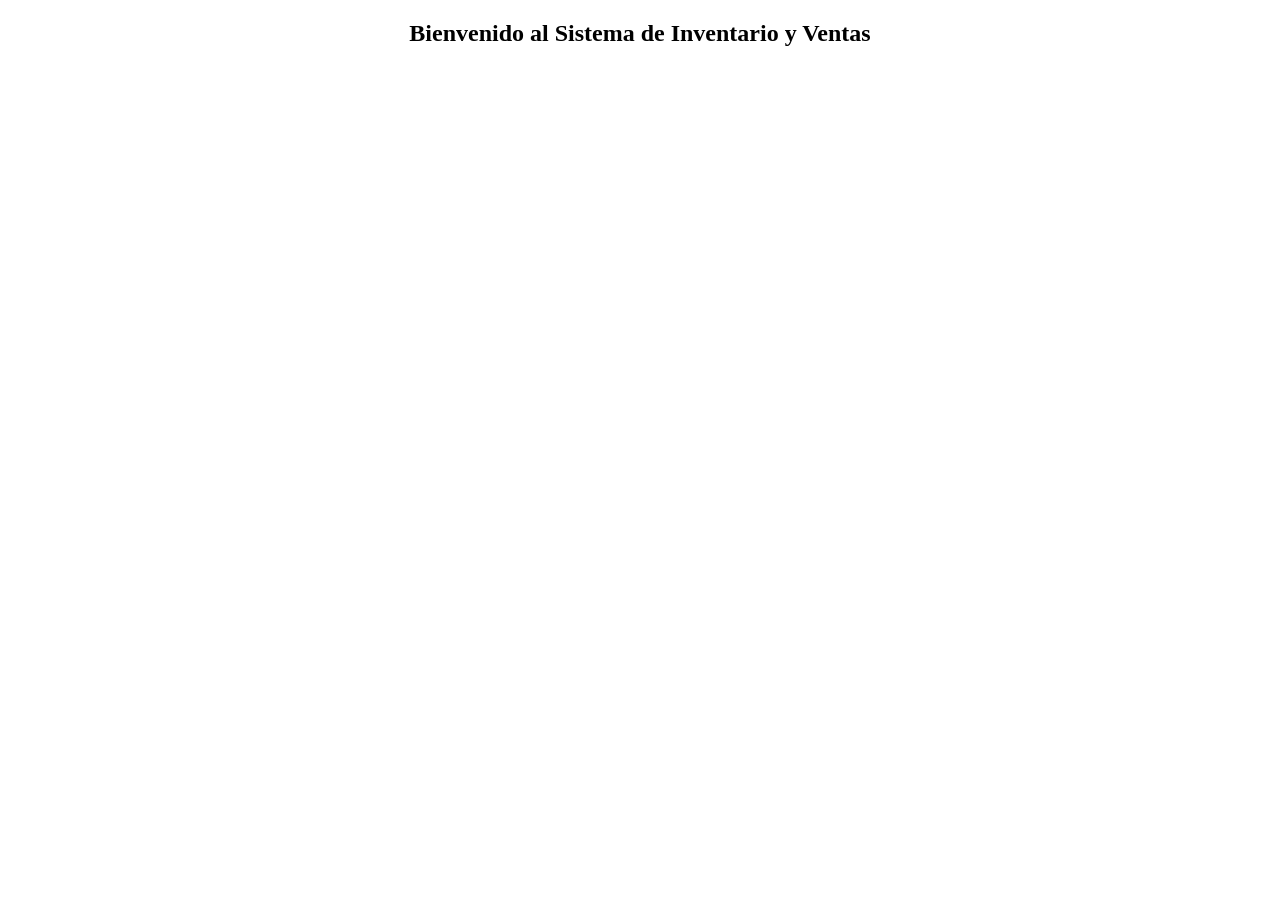
==== index.html @ 33d67589 "primer commit: Estructura base del sistema de inventario" ====
<!DOCTYPE html>
<html lang="en">
<head>
    <meta charset="UTF-8">
    <meta name="viewport" content="width=device-width, initial-scale=1.0">
    <title>Sistema de Inventario - Jeimy Aguilar</title>
</head>
<body>
    <header>
        <center>

        </center>
    </header>

    <section>
        <center>
            <h1>Bienvenido al Sistema de Inventario y Ventas</h1>
        </center>
    </section>

    <footer>
        <center>
            
        </center>
    </footer>
</body>
</html>
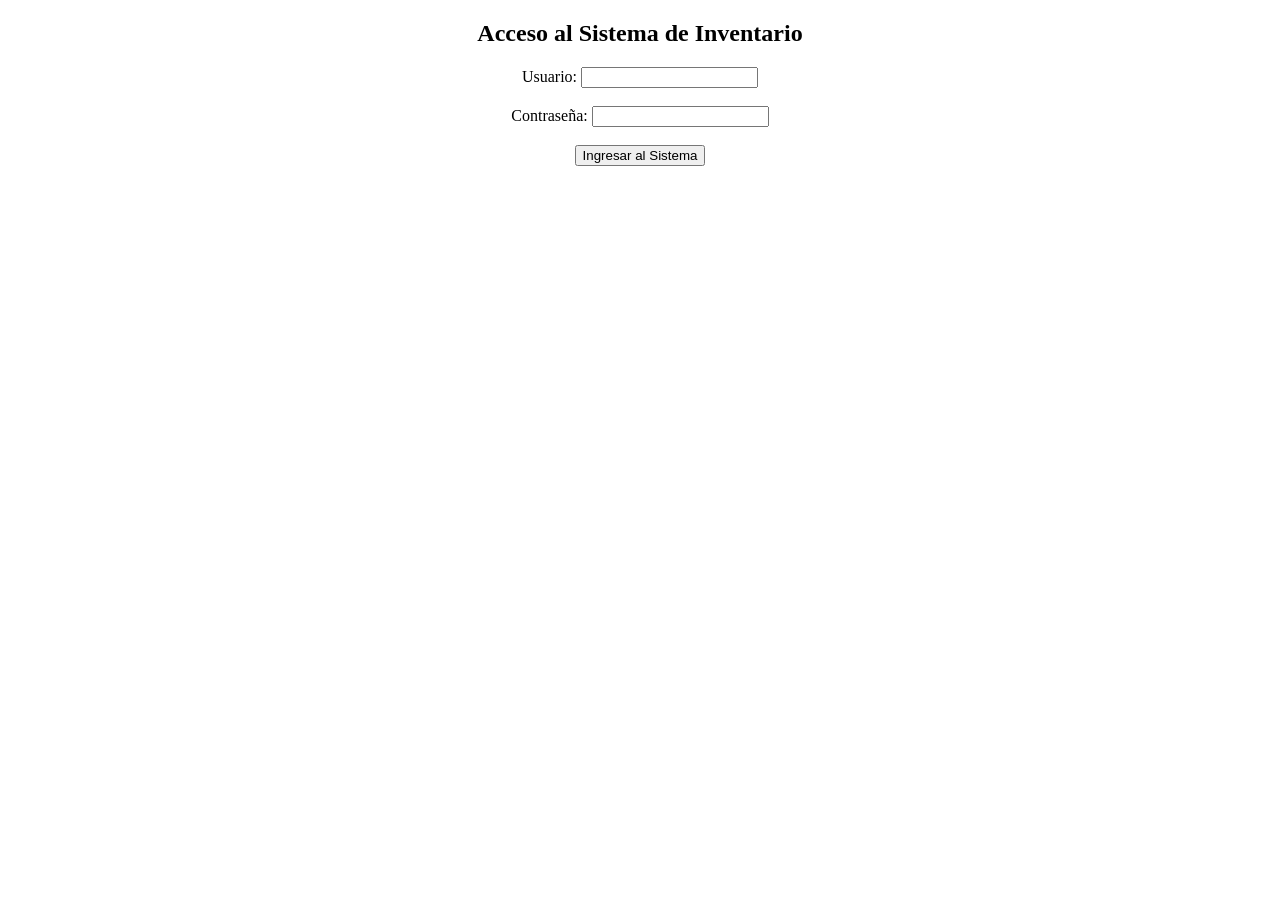
==== commit 4d6da51a: "Agregado formulario de Login al sistema" ====
--- a/index.html
+++ b/index.html
@@ -8,13 +8,25 @@
 <body>
     <header>
         <center>
+            
 
         </center>
     </header>
 
     <section>
         <center>
-            <h1>Bienvenido al Sistema de Inventario y Ventas</h1>
+            <div class="login-container">
+                <h2>Acceso al Sistema de Inventario</h2>
+                <form action="#" method="POST">
+                    <label for="usuario">Usuario:</label>
+                    <input type="text" id="usuario" name="usuario" required>
+                    <br><br>
+                    <label for="password">Contraseña:</label>
+                    <input type="password" id="password" name="password" required>
+                    <br><br>
+                    <button type="submit">Ingresar al Sistema</button>
+                </form>
+            </div>
         </center>
     </section>
 
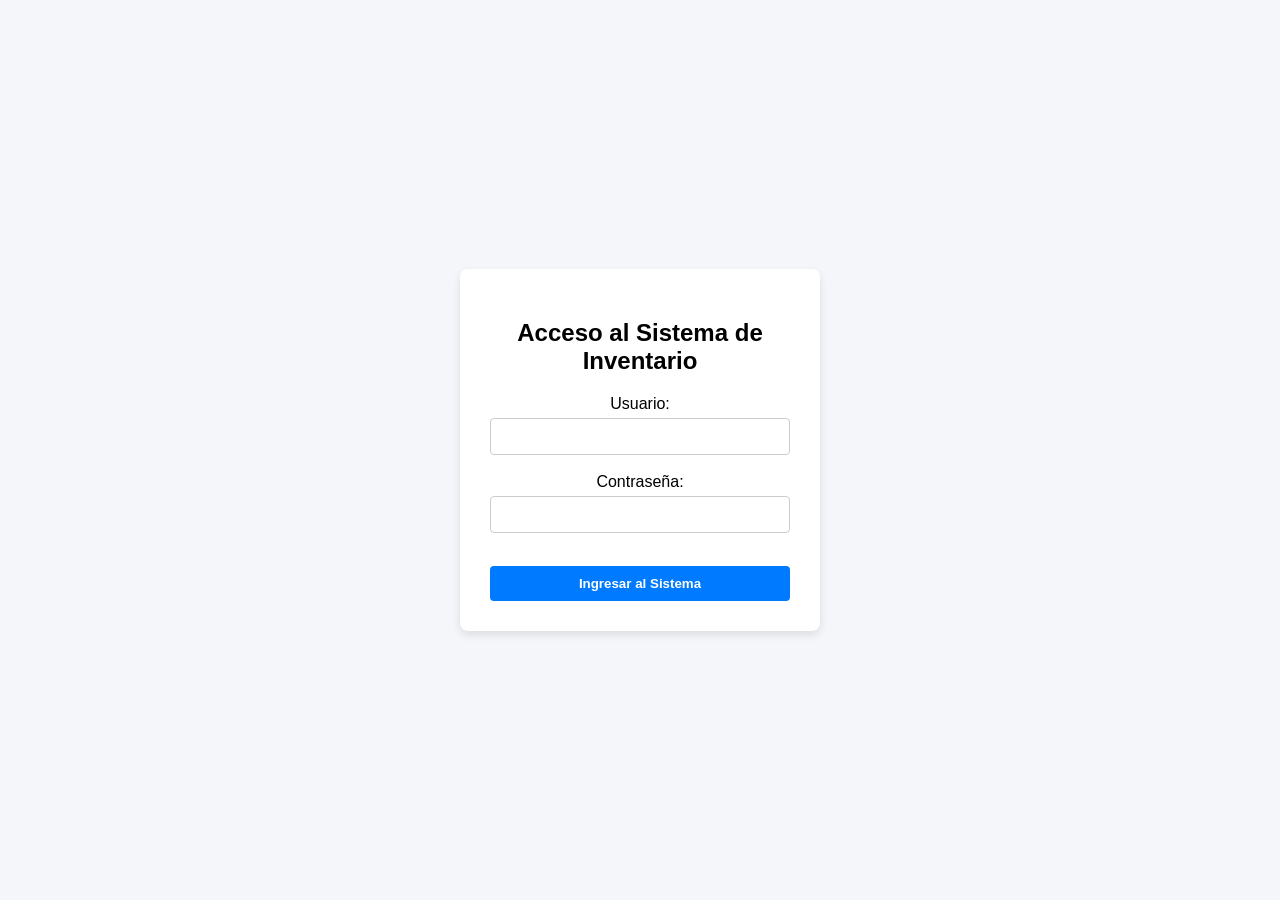
==== commit 4452c2c4: "Agregado diseño CSS al formulario de Login" ====
--- a/index.html
+++ b/index.html
@@ -4,6 +4,7 @@
     <meta charset="UTF-8">
     <meta name="viewport" content="width=device-width, initial-scale=1.0">
     <title>Sistema de Inventario - Jeimy Aguilar</title>
+    <link rel="stylesheet" href="style.css">
 </head>
 <body>
     <header>
--- a/style.css
+++ b/style.css
@@ -0,0 +1,47 @@
+/* Centrar el contenido en la pantalla */
+
+body {
+font-family: Arial, sans-serif;
+background-color: #f4f6f9;
+display: flex;
+justify-content: center;
+align-items: center;
+height: 100vh;
+margin: 0;
+}
+/* Estilo de la tarjeta blanca del formulario */
+.login-container {
+background-color: white;
+padding: 30px;
+border-radius: 8px;
+box-shadow: 0 4px 8px rgba(0,0,0,0.1);
+width: 300px;
+}
+
+/* Diseño de las cajas de texto */
+input {
+width: 100%;
+padding: 10px;
+margin-top: 5px;
+border: 1px solid #ccc;
+border-radius: 4px;
+box-sizing: border-box;
+}
+
+/* Diseño del botón de ingreso */
+button {
+width: 100%;
+padding: 10px;
+background-color: #007bff;
+color: white;
+border: none;
+border-radius: 4px;
+cursor: pointer;
+font-weight: bold;
+
+margin-top: 15px;
+}
+
+button:hover {
+background-color: #0056b3;
+}
